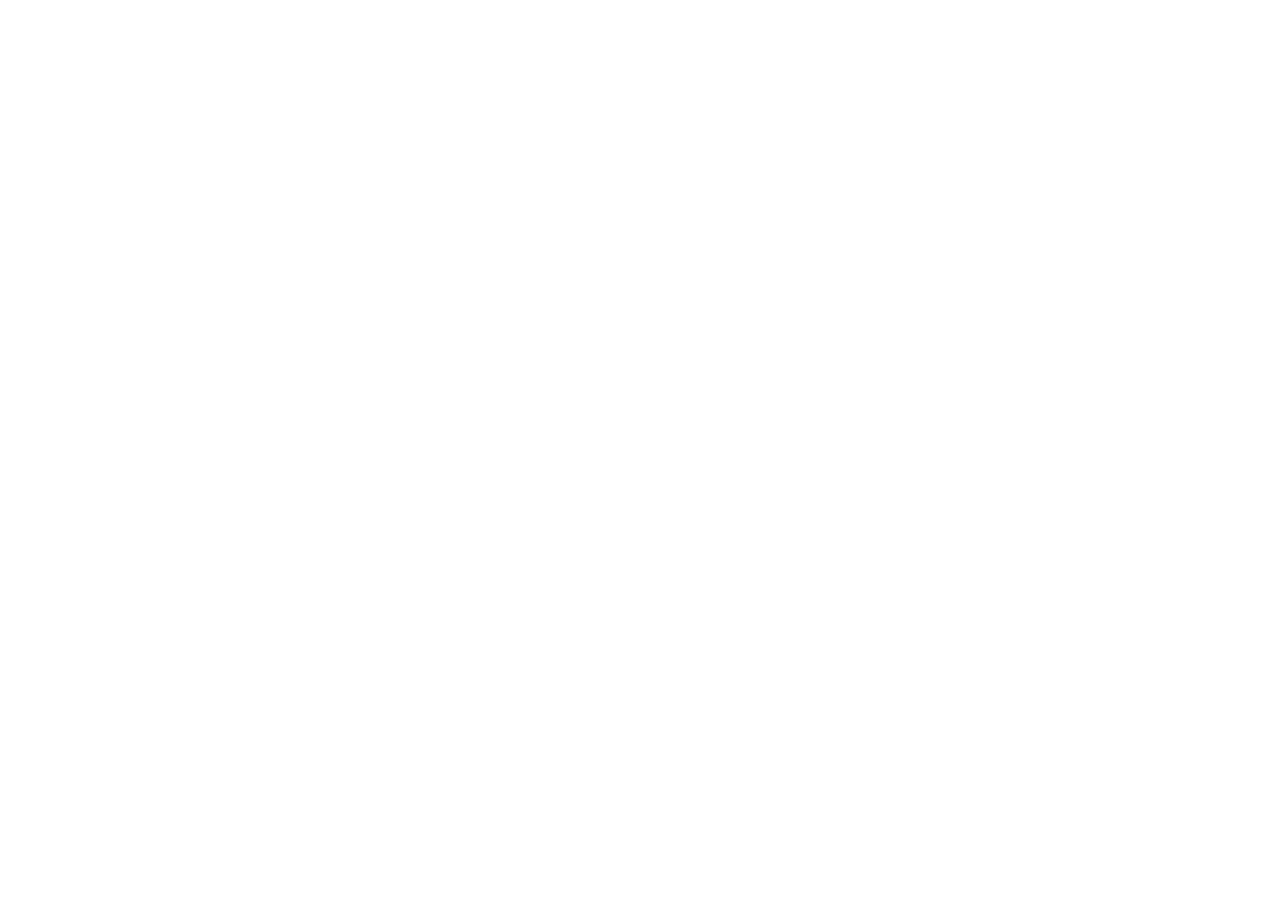
==== data.html @ 478743c4 "set up sass folders" ====
<!DOCTYPE html>
<html lang="en">
<head>
    <meta charset="UTF-8">
    <meta http-equiv="X-UA-Compatible" content="IE=edge">
    <meta name="viewport" content="width=device-width, initial-scale=1.0">
    <title>Document</title>
</head>
<body>
    
</body>
</html>
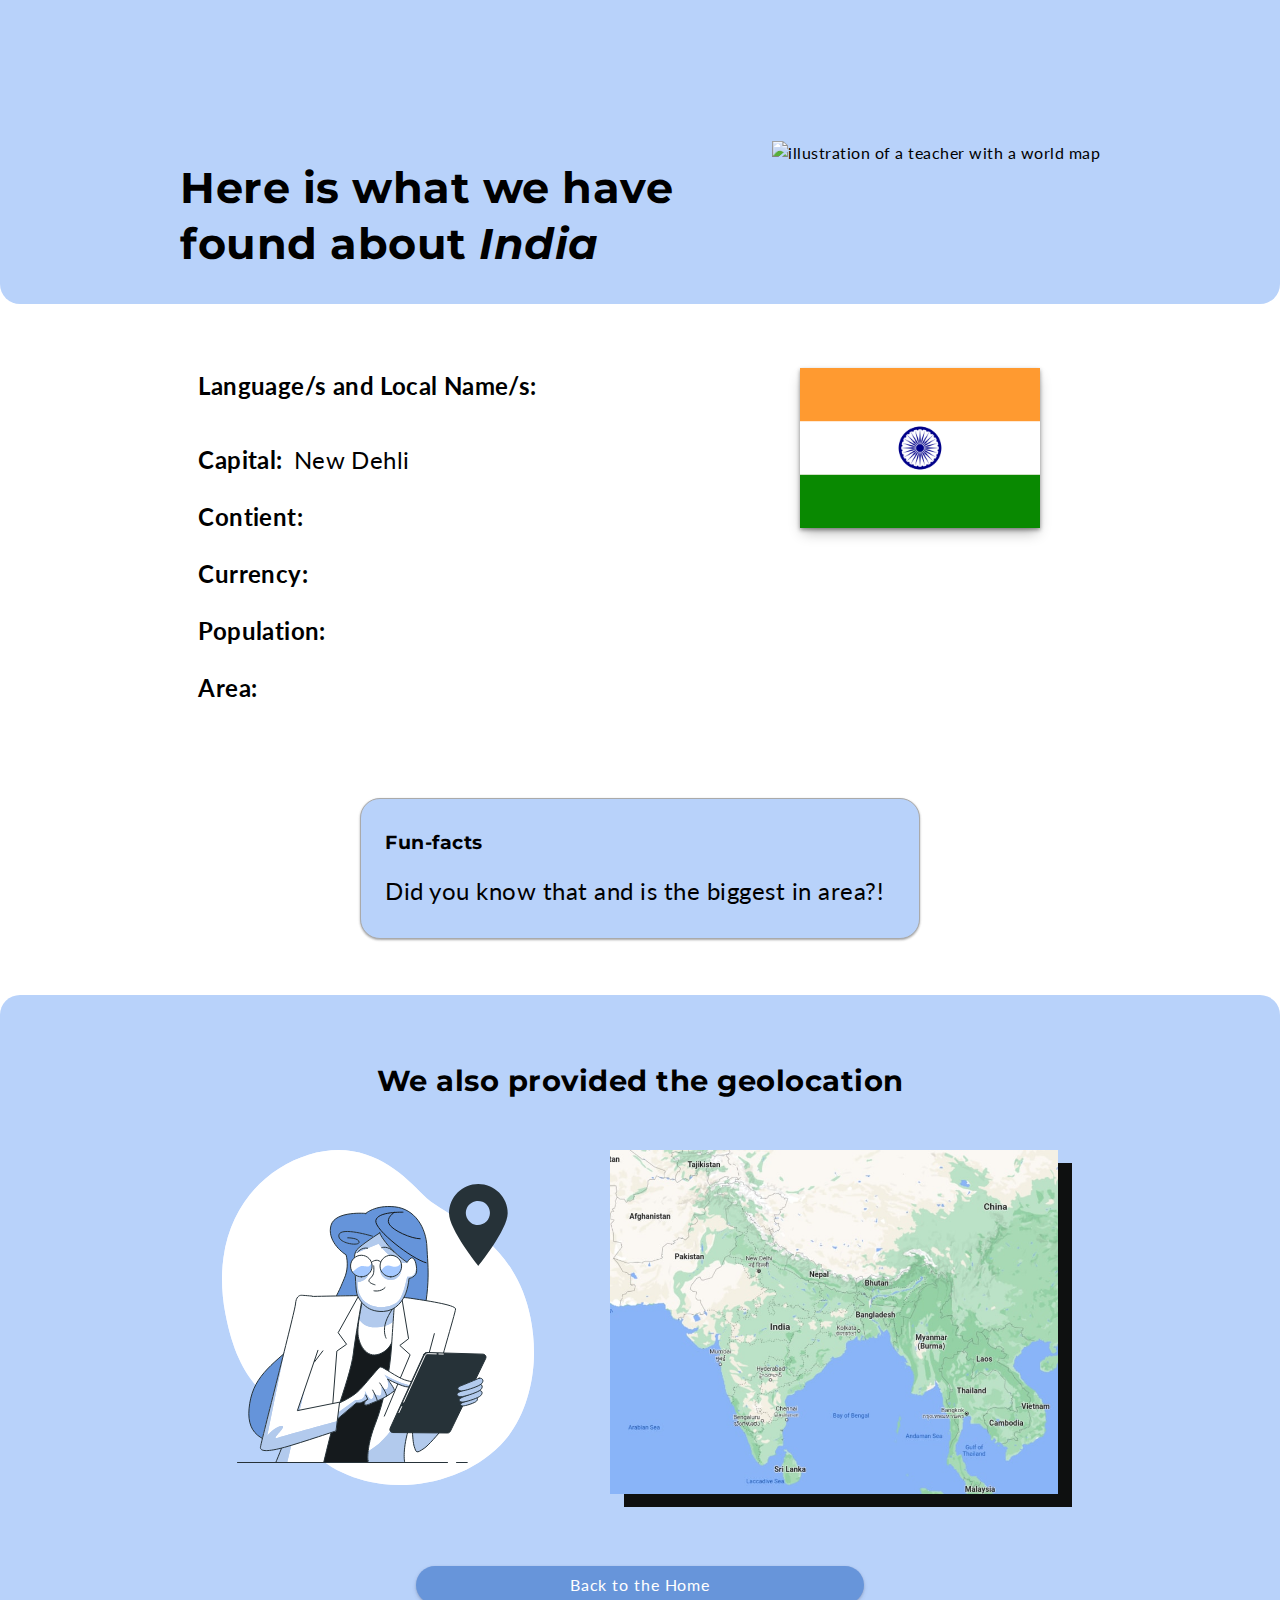
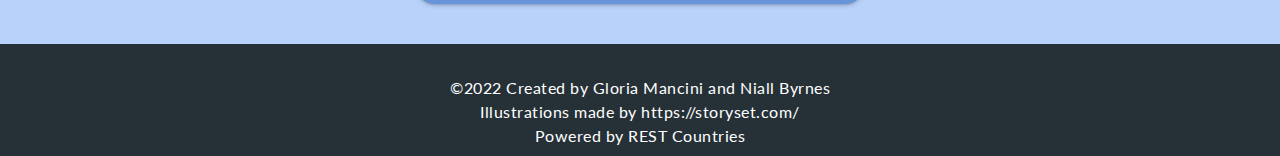
==== commit 12e3b7dc: "add data to the html" ====
--- a/data.html
+++ b/data.html
@@ -1,12 +1,93 @@
 <!DOCTYPE html>
 <html lang="en">
-<head>
-    <meta charset="UTF-8">
-    <meta http-equiv="X-UA-Compatible" content="IE=edge">
-    <meta name="viewport" content="width=device-width, initial-scale=1.0">
+  <head>
+    <meta charset="UTF-8" />
+    <meta http-equiv="X-UA-Compatible" content="IE=edge" />
+    <meta name="viewport" content="width=device-width, initial-scale=1.0" />
     <title>Document</title>
-</head>
-<body>
+    <link rel="preconnect" href="https://fonts.googleapis.com">
+    <link rel="preconnect" href="https://fonts.gstatic.com" crossorigin>
+    <link href="https://fonts.googleapis.com/css2?family=Lato:wght@400;700&family=Montserrat:ital,wght@0,400;0,600;0,700;1,700&display=swap" rel="stylesheet"> 
+     <!--CSS and JS links-->
+    <link rel="stylesheet" href="css/style.css" />  
+    <script src="js/data.js" defer></script>
+  </head>
+  <body>
+    <!--header-->
+    <div class="data-header">
+      <div class="data-header--wrapper">
+        <h1 class="title data-header--title">Here is what we have found about <span class="title--span">India</span></h1>
+        <div class="data-header--img"><img  src="images/teacher-blue.svg" alt="illustration of a teacher with a world map"></div>
+      </div>
+    </div>
+
+    <main>
+      <!--flag and info section-->
+      <div class="content">
+        <div class="flag"><img id="flag" src="images/Flag_of_India.svg.png" alt="national flag" ></div>
+        <div class="info">
+          <div class="info__label">Language/s and Local Name/s:</div>
+            <ul class="local-names"></ul>
+          
+          <div class="info__row flex">
+            <p class="info__label">Capital:</p> <p class="info__text" id="capital">New Dehli</p>
+          </div><div class="info__row flex">
+            <p class="info__label">Contient:</p> <p class="info__text" id="continent"></p>
+          </div>
+          <div class="info__row flex">
+            <p class="info__label">Currency:</p> <p class="info__text" id="currency"></p>
+          </div>
+          <div class="info__row flex">
+            <p class="info__label">Population:</p> <p class="info__text population"></p>
+          </div>
+          <div class="info__row flex">
+            <p class="info__label">Area:</p> <p class="info__text"></p>
+          </div>
+        </div>
+      </div>
     
-</body>
+      <!--fan-facts card-->
+      <div class="card-wrapper">
+        <div class="card">
+          <h2 class="card__title">Fun-facts</h2>
+          <p class="card__text">Did you know that <span class="population-rank"></span> and is the <span></span>  biggest in area?!</p>
+        </div>
+      </div>
+
+      <!--geolocation section-->
+      <div class="geolocation">
+        <h2 class="geolocation__title">We also provided the geolocation</h2>
+        <div class="geolocation__wrapper">
+          <div class="geolocation__img"><img src="images/woman-blue.svg" alt="illustration of a scientist"></div>
+          <div class="geolocation__map"><img src="images/inida-google-map.jpg" alt=""></div>
+        </div>
+        <div class="wrapper-button"><a class="button--back" href="index.html"><button>Back to the Home</button></a></div>
+      </div>
+
+      
+    </main>
+    
+    <!--footer-->
+    <footer class="footer footer--data">
+      <div>
+        <p>&copy;2022 Created by Gloria Mancini and Niall Byrnes</p>
+        <div>
+          <a
+            class="footer__link footer__link--data"
+            href="https://storyset.com/geography"
+            target="_blank"
+            >Illustrations made by https://storyset.com/</a
+          >
+        </div>
+        <div>
+          <a
+            class="footer__link footer__link--data"
+            href="https://restcountries.com/#api-endpoints-v3-language"
+            target="_blank"
+            >Powered by REST Countries</a
+          >
+        </div>
+      </div>
+    </footer>
+  </body>
 </html>--- a/css/style.css
+++ b/css/style.css
@@ -0,0 +1,613 @@
+*,
+*::before,
+*::after {
+  box-sizing: border-box;
+  font-size: 100%;
+}
+
+html {
+  height: 100%;
+}
+
+body {
+  margin: 0;
+  padding: 0;
+  line-height: 1.5;
+  letter-spacing: 0.5px;
+  overflow-x: hidden;
+  font-family: var(--lato-font);
+  display: flex;
+  flex-direction: column;
+  min-height: 100%;
+}
+
+img {
+  width: 100%;
+  display: block;
+}
+
+.index-body {
+  background-color: green;
+}
+
+:root {
+  --primary-clr: hsl(216, 86%, 85%);
+  --secondary-clr: hsl(216, 61%, 63%);
+  --dark-clr: hsl(180, 6%, 6%);
+  --light-clr: hsl(0, 0%, 100%);
+  --neautral-clr: hsl(0, 0%, 50%);
+  --footer-clr: hsl(200, 19%, 18%);
+}
+
+.green-mode {
+  --primary-clr: hsl(144, 60%, 85%);
+  --secondary-clr: hsl(159, 42%, 49%);
+  --dark-clr: hsl(180, 6%, 6%);
+  --light-clr: hsl(0, 0%, 100%);
+  --neautral-clr: hsl(0, 0%, 50%);
+  --footer-clr: hsl(200, 19%, 18%);
+}
+
+:root {
+  --lato-font: "Lato", sans-serif;
+  --montserrat-font: "Montserrat", sans-serif;
+}
+
+h1,
+h2,
+h3,
+p,
+a,
+ul,
+li {
+  margin: 0;
+}
+
+h1,
+h2 {
+  font-family: var(--montserrat-font);
+}
+
+h2 {
+  font-size: 1.2rem;
+}
+
+.title {
+  font-size: 1.8rem;
+  line-height: 1.3;
+}
+.title--span {
+  font-style: italic;
+  font-weight: 700;
+}
+
+a,
+a:visited,
+a:active {
+  text-decoration: none;
+}
+
+ul {
+  list-style: none;
+}
+
+.flex {
+  display: flex;
+}
+
+.footer {
+  text-align: center;
+  margin-top: auto;
+  padding: 2rem 1rem 0.5rem 1rem;
+  font-size: 0.8rem;
+}
+@media (min-width: 52em) {
+  .footer {
+    font-size: 1rem;
+  }
+}
+.footer__link {
+  color: var(--dark-clr);
+}
+.footer__link:hover, .footer__link--data:hover {
+  color: var(--secondary-clr);
+}
+.footer--data {
+  background-color: var(--footer-clr);
+  color: var(--light-clr);
+}
+.footer__link--data {
+  color: var(--light-clr);
+}
+
+button {
+  border-radius: 50px;
+  padding: 0.6rem 0.9rem;
+  border: none;
+  background-color: var(--secondary-clr);
+  color: var(--light-clr);
+  box-shadow: rgba(50, 50, 93, 0.25) 0px 2px 5px -1px, rgba(0, 0, 0, 0.3) 0px 1px 3px -1px;
+  transition: 0.2s ease-in-out 0s;
+  font-family: var(--lato-font);
+  letter-spacing: 0.9px;
+}
+
+@media (max-width: 20em) {
+  .button--form,
+.button--form > button {
+    width: 100%;
+  }
+}
+
+.wrapper-button {
+  display: flex;
+  align-items: center;
+  padding-top: 2rem;
+}
+
+.button--back {
+  display: inline-block;
+  width: 100%;
+  padding: 2.5rem 1.5rem;
+}
+@media (min-width: 37em) {
+  .button--back {
+    max-width: 31rem;
+    margin: 0 auto;
+  }
+}
+.button--back > button {
+  width: 100%;
+}
+
+button:hover {
+  transform: scale(1.1);
+}
+
+.toggle-container {
+  text-align: end;
+}
+@media (min-width: 52em) {
+  .toggle-container {
+    position: absolute;
+    top: 2rem;
+    right: 2rem;
+  }
+}
+
+.toggle {
+  --width: 100px;
+  --height: calc(var(--width) / 3);
+  position: relative;
+  display: inline-block;
+  width: var(--width);
+  height: var(--height);
+  box-shadow: 0px 1px 3px rgba(0, 0, 0, 0.3);
+  cursor: pointer;
+  border-radius: 10px;
+}
+
+.toggle input {
+  display: none;
+}
+
+.toggle .labels {
+  position: absolute;
+  top: 0;
+  left: 0;
+  width: 100%;
+  height: 100%;
+  font-size: 12px;
+  font-family: sans-serif;
+  transition: all 0.4s ease-in-out;
+  overflow: hidden;
+  border-radius: 10px;
+}
+
+.toggle .labels::after {
+  content: attr(data-off);
+  position: absolute;
+  display: flex;
+  justify-content: center;
+  align-items: center;
+  top: 0;
+  left: 0;
+  height: 100%;
+  width: 100%;
+  color: var(--light-clr);
+  background-color: hsl(216deg, 61%, 63%);
+  transition: all 0.4s ease-in-out;
+}
+
+.toggle .labels::before {
+  content: attr(data-on);
+  position: absolute;
+  display: flex;
+  justify-content: center;
+  align-items: center;
+  top: 0;
+  left: calc(var(--width) * -1);
+  height: 100%;
+  width: 100%;
+  color: var(--light-clr);
+  background-color: hsl(159deg, 42%, 49%);
+  text-align: center;
+  text-shadow: 1px 1px 2px rgba(255, 255, 255, 0.4);
+  transition: all 0.4s ease-in-out;
+}
+
+.toggle input:checked ~ .labels::after {
+  transform: translateX(var(--width));
+}
+
+.toggle input:checked ~ .labels::before {
+  transform: translateX(var(--width));
+}
+
+@media (min-width: 52em) {
+  #index__body {
+    background-color: var(--primary-clr);
+  }
+}
+
+.header {
+  position: relative;
+  margin: 1.5rem 1.7rem;
+  font-family: var(--montserrat-font);
+}
+@media (min-width: 52em) {
+  .header {
+    display: flex;
+    padding-top: 5rem;
+    max-width: 90%;
+    margin: 0 auto;
+    background-color: var(--light-clr);
+    margin-top: 6.5rem;
+    border-radius: 20px;
+  }
+}
+@media (min-width: 78.125em) {
+  .header {
+    padding-top: 0;
+  }
+}
+.header__img {
+  margin: 0 auto;
+  padding: 0.5rem;
+  max-width: 25rem;
+}
+@media (min-width: 78.125em) {
+  .header__img {
+    padding: 0;
+    max-width: 37rem;
+  }
+}
+.header__title {
+  margin: 1rem 0 0.6rem 0;
+  font-weight: 700;
+  max-width: 60ch;
+}
+@media (min-width: 37em) {
+  .header__title {
+    font-size: 2.7rem;
+  }
+}
+.header__paragraph {
+  font-weight: 600;
+  max-width: 60ch;
+}
+@media (min-width: 37em) {
+  .header__paragraph {
+    font-size: 1.2rem;
+  }
+}
+.header__form {
+  max-width: 30rem;
+  align-items: center;
+  gap: 1rem;
+}
+@media (max-width: 20em) {
+  .header__form {
+    flex-direction: column;
+    align-items: end;
+    gap: 0;
+  }
+}
+.header__form > form {
+  width: 100%;
+}
+.header__input {
+  font-family: var(--lato-font);
+  width: 100%;
+  border-radius: 50px;
+  border: none;
+  padding: 0.6rem 1rem;
+  box-shadow: rgba(50, 50, 93, 0.25) 0px 2px 5px -1px, rgba(0, 0, 0, 0.3) 0px 1px 3px -1px;
+  margin: 1rem 0;
+}
+.header__input:focus {
+  outline: 1px solid var(--secondary-clr);
+}
+
+@media (min-width: 52em) {
+  .wrapper {
+    margin: 0 auto;
+    padding: 3.8rem 0 4.5rem 0;
+    display: flex;
+    justify-content: center;
+    align-items: center;
+  }
+}
+@media (min-width: 78.125em) {
+  .wrapper {
+    width: 85%;
+  }
+}
+.wrapper--text {
+  width: 100%;
+}
+@media (min-width: 37em) {
+  .wrapper--text {
+    padding-left: 1.5rem;
+    padding-right: 1.5rem;
+  }
+}
+.wrapper--img {
+  width: 100%;
+}
+@media (min-width: 78.125em) {
+  .wrapper--img {
+    width: 85%;
+  }
+}
+
+.error {
+  color: var(--secondary-clr);
+  font-family: var(--lato-font);
+}
+.error__list {
+  padding-left: 0.5rem;
+  font-weight: 600;
+}
+.error__list > li {
+  color: var(--secondary-clr);
+  text-decoration: underline;
+  cursor: pointer;
+}
+
+.data-header {
+  background-color: var(--primary-clr);
+  padding: 0 1.5rem;
+  margin-bottom: 2rem;
+}
+@media (min-width: 52em) {
+  .data-header {
+    padding: 0 4rem;
+    border-radius: 0 0 20px 20px;
+  }
+}
+.data-header--title {
+  text-align: center;
+  padding: 3rem 0 2rem 0;
+  font-size: 1.8rem;
+}
+@media (min-width: 52em) {
+  .data-header--title {
+    font-size: 2.2rem;
+    padding-top: 4rem;
+    text-align: left;
+  }
+}
+@media (min-width: 78.125em) {
+  .data-header--title {
+    width: 50%;
+    font-size: 2.7rem;
+  }
+}
+@media (min-width: 52em) {
+  .data-header--wrapper {
+    display: flex;
+    max-width: 57rem;
+    margin: 0 auto;
+    justify-content: center;
+    padding-top: 2.5rem;
+  }
+}
+@media (min-width: 78.125em) {
+  .data-header--wrapper {
+    padding-top: 6rem;
+    max-width: 66rem;
+  }
+}
+.data-header--img {
+  padding: 0 1.2rem;
+}
+@media (min-width: 37em) {
+  .data-header--img {
+    padding: 0 4rem;
+  }
+}
+@media (min-width: 52em) {
+  .data-header--img {
+    padding: 0 0 0 4rem;
+  }
+}
+
+@media (min-width: 37em) {
+  .data-header--img > img {
+    padding-top: 2.8rem;
+    max-width: 49rem;
+    margin: 0 auto;
+  }
+}
+
+@media (min-width: 52em) {
+  .content {
+    display: grid;
+    grid-template-columns: 2fr 1fr;
+    grid-template-areas: "a  b";
+    max-width: 60rem;
+    margin: 0 auto;
+    padding: 2rem 0;
+  }
+}
+
+.flag {
+  margin: 2rem 0;
+}
+@media (min-width: 52em) {
+  .flag {
+    grid-area: b;
+    margin-top: 0;
+  }
+}
+.flag > img {
+  max-width: 50%;
+  margin: 0 auto;
+  box-shadow: rgba(0, 0, 0, 0.4) 0px 2px 4px, rgba(0, 0, 0, 0.3) 0px 7px 13px -3px, rgba(0, 0, 0, 0.2) 0px -3px 0px inset;
+}
+@media (min-width: 37em) {
+  .flag > img {
+    max-width: 40%;
+  }
+}
+@media (min-width: 52em) {
+  .flag > img {
+    max-width: 15rem;
+    margin-left: 0;
+  }
+}
+
+.info {
+  margin: 0 auto;
+  width: 88%;
+  letter-spacing: 0.4px;
+}
+@media (min-width: 52em) {
+  .info {
+    grid-area: a;
+  }
+}
+.info__row {
+  align-items: baseline;
+  margin-bottom: 1.3rem;
+}
+.info__label {
+  font-weight: 700;
+  font-size: 1.2rem;
+}
+@media (min-width: 37em) {
+  .info__label {
+    font-size: 1.5rem;
+  }
+}
+.info__text {
+  font-size: 1.2rem;
+  padding-left: 0.7rem;
+  font-weight: 400;
+}
+@media (min-width: 37em) {
+  .info__text {
+    font-size: 1.5rem;
+  }
+}
+
+.local-names {
+  display: inline-block;
+  padding-left: 1rem;
+  margin-bottom: 2rem;
+}
+
+.card-wrapper {
+  margin: 2.5rem 1.5rem;
+}
+
+.card {
+  background-color: var(--primary-clr);
+  border-radius: 20px;
+  padding: 1.8rem 1.5rem;
+  max-width: 35rem;
+  margin: 0 auto;
+  border: 0.2px solid #aaa;
+  box-shadow: rgba(0, 0, 0, 0.12) 0px 1px 3px, rgba(0, 0, 0, 0.24) 0px 1px 2px;
+}
+.card__title {
+  margin-bottom: 1rem;
+}
+.card__text {
+  font-size: 1.1rem;
+}
+@media (min-width: 37em) {
+  .card__text {
+    font-size: 1.5rem;
+  }
+}
+.card__span {
+  font-weight: 700;
+}
+
+.geolocation {
+  margin-top: 3.5rem;
+}
+@media (min-width: 52em) {
+  .geolocation {
+    background-color: var(--primary-clr);
+    border-radius: 20px 20px 0 0;
+    padding-top: 2rem;
+  }
+}
+.geolocation__title {
+  margin: 0 auto;
+  max-width: 65%;
+  text-align: center;
+  font-size: 1.4rem;
+}
+@media (min-width: 37em) {
+  .geolocation__title {
+    font-size: 1.8rem;
+    padding-top: 2rem;
+  }
+}
+@media (min-width: 52em) {
+  .geolocation__wrapper {
+    display: flex;
+    max-width: 61rem;
+    margin: 0 auto;
+    padding-top: 3rem;
+  }
+}
+.geolocation__img {
+  max-width: 25rem;
+  margin: 0 auto;
+  padding: 0 2.5rem 0 2rem;
+}
+@media (min-width: 52em) {
+  .geolocation__img {
+    padding: 0 0 0 2rem;
+  }
+}
+@media (min-width: 78.125em) {
+  .geolocation__img {
+    padding-right: 0;
+  }
+}
+.geolocation__map {
+  max-width: 30rem;
+  padding: 0 2rem;
+  margin: 0 auto;
+}
+@media (min-width: 52em) {
+  .geolocation__map {
+    padding: 0 2rem 0 2.5rem;
+  }
+}
+@media (min-width: 78.125em) {
+  .geolocation__map {
+    padding-left: 0;
+  }
+}
+.geolocation__map > img {
+  box-shadow: var(--dark-clr) 14px 13px;
+}
+
+/*# sourceMappingURL=style.css.map */
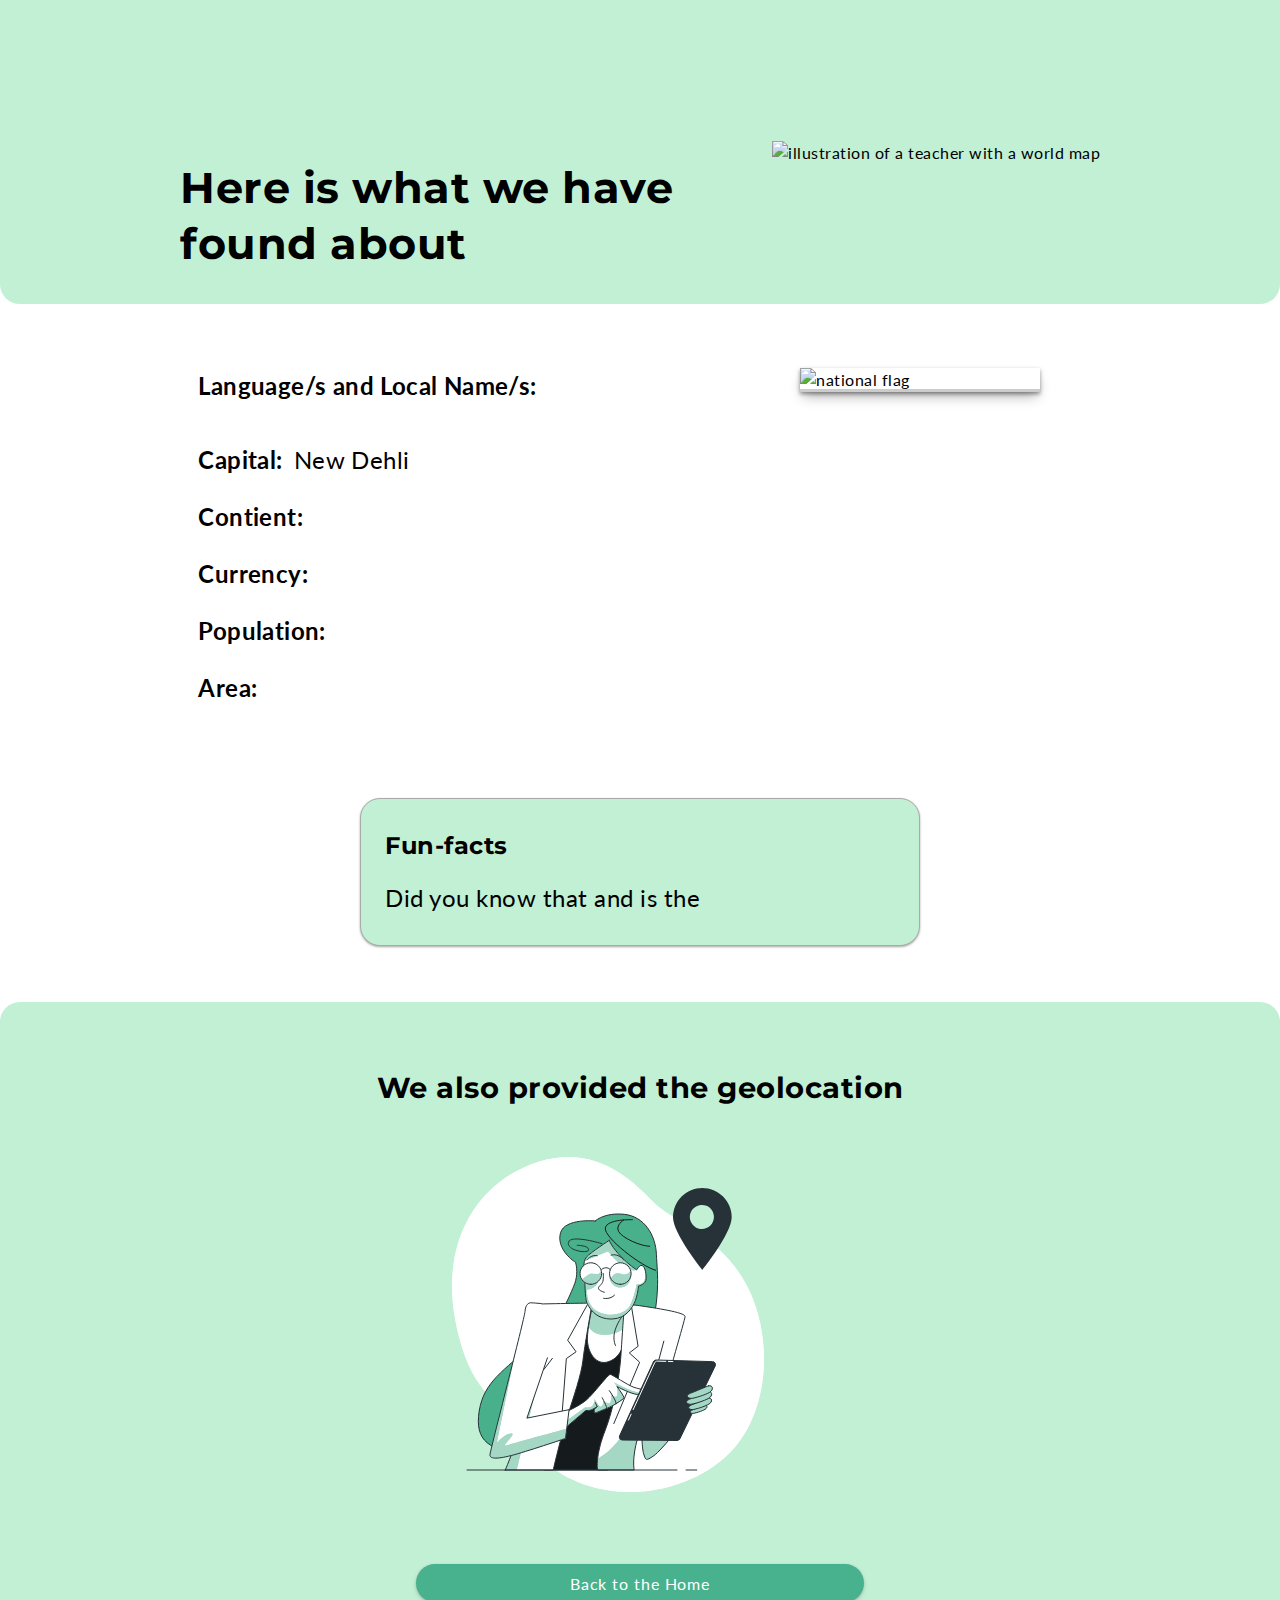
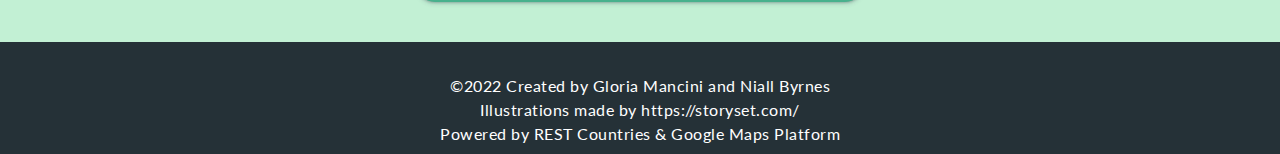
==== commit f8f99998: "style the iframe" ====
--- a/data.html
+++ b/data.html
@@ -5,52 +5,71 @@
     <meta http-equiv="X-UA-Compatible" content="IE=edge" />
     <meta name="viewport" content="width=device-width, initial-scale=1.0" />
     <title>Document</title>
-    <link rel="preconnect" href="https://fonts.googleapis.com">
-    <link rel="preconnect" href="https://fonts.gstatic.com" crossorigin>
-    <link href="https://fonts.googleapis.com/css2?family=Lato:wght@400;700&family=Montserrat:ital,wght@0,400;0,600;0,700;1,700&display=swap" rel="stylesheet"> 
-     <!--CSS and JS links-->
-    <link rel="stylesheet" href="css/style.css" />  
+    <link rel="preconnect" href="https://fonts.googleapis.com" />
+    <link rel="preconnect" href="https://fonts.gstatic.com" crossorigin />
+    <link
+      href="https://fonts.googleapis.com/css2?family=Lato:wght@400;700&family=Montserrat:ital,wght@0,400;0,600;0,700;1,700&display=swap"
+      rel="stylesheet"
+    />
+    <!--CSS and JS links-->
+    <link rel="stylesheet" href="css/style.css" />
     <script src="js/data.js" defer></script>
   </head>
   <body>
     <!--header-->
     <div class="data-header">
       <div class="data-header--wrapper">
-        <h1 class="title data-header--title">Here is what we have found about <span class="title--span">India</span></h1>
-        <div class="data-header--img"><img  src="images/teacher-blue.svg" alt="illustration of a teacher with a world map"></div>
+        <h1 class="title data-header--title">
+          Here is what we have found about
+          <span class="title--span" id="name-title"></span>
+        </h1>
+        <div class="data-header--img">
+          <img alt="illustration of a teacher with a world map" id="teacher" />
+        </div>
       </div>
     </div>
 
     <main>
       <!--flag and info section-->
       <div class="content">
-        <div class="flag"><img id="flag" src="images/Flag_of_India.svg.png" alt="national flag" ></div>
+        <div class="flag">
+          <img id="flag" alt="national flag" />
+        </div>
         <div class="info">
           <div class="info__label">Language/s and Local Name/s:</div>
-            <ul class="local-names"></ul>
-          
+          <ul class="local-names"></ul>
+
           <div class="info__row flex">
-            <p class="info__label">Capital:</p> <p class="info__text" id="capital">New Dehli</p>
-          </div><div class="info__row flex">
-            <p class="info__label">Contient:</p> <p class="info__text" id="continent"></p>
+            <p class="info__label">Capital:</p>
+            <p class="info__text" id="capital">New Dehli</p>
           </div>
           <div class="info__row flex">
-            <p class="info__label">Currency:</p> <p class="info__text" id="currency"></p>
+            <p class="info__label">Contient:</p>
+            <p class="info__text" id="continent"></p>
           </div>
           <div class="info__row flex">
-            <p class="info__label">Population:</p> <p class="info__text population"></p>
+            <p class="info__label">Currency:</p>
+            <p class="info__text" id="currency"></p>
           </div>
           <div class="info__row flex">
-            <p class="info__label">Area:</p> <p class="info__text"></p>
+            <p class="info__label">Population:</p>
+            <p class="info__text population"></p>
+          </div>
+          <div class="info__row flex">
+            <p class="info__label">Area:</p>
+            <p class="info__text area"></p>
           </div>
         </div>
       </div>
-    
+
       <!--fan-facts card-->
       <div class="card-wrapper">
         <div class="card">
           <h2 class="card__title">Fun-facts</h2>
-          <p class="card__text">Did you know that <span class="population-rank"></span> and is the <span></span>  biggest in area?!</p>
+          <p class="card__text">
+            Did you know that <span class="population-rank"></span> and is the
+            <span class="area-rank"></span>
+          </p>
         </div>
       </div>
 
@@ -58,15 +77,19 @@
       <div class="geolocation">
         <h2 class="geolocation__title">We also provided the geolocation</h2>
         <div class="geolocation__wrapper">
-          <div class="geolocation__img"><img src="images/woman-blue.svg" alt="illustration of a scientist"></div>
-          <div class="geolocation__map"><img src="images/inida-google-map.jpg" alt=""></div>
+          <div class="geolocation__img">
+            <img alt="illustration of a scientist" id="scientist" />
+          </div>
+          <div class="geolocation__map" id="geolocation"></div>
         </div>
-        <div class="wrapper-button"><a class="button--back" href="index.html"><button>Back to the Home</button></a></div>
+        <div class="wrapper-button">
+          <a class="button--back" href="index.html"
+            ><button>Back to the Home</button></a
+          >
+        </div>
       </div>
+    </main>
 
-      
-    </main>
-    
     <!--footer-->
     <footer class="footer footer--data">
       <div>
@@ -80,14 +103,15 @@
           >
         </div>
         <div>
-          <a
-            class="footer__link footer__link--data"
+          Powered by 
+          <a class="footer__link footer__link--data"
             href="https://restcountries.com/#api-endpoints-v3-language"
-            target="_blank"
-            >Powered by REST Countries</a
-          >
+            target="_blank">REST Countries</a> & 
+            <a class="footer__link footer__link--data"
+            href="https://developers.google.com/maps"
+            target="_blank">Google Maps Platform</a>
         </div>
       </div>
     </footer>
   </body>
-</html>+</html>
--- a/css/style.css
+++ b/css/style.css
@@ -533,6 +533,12 @@
 }
 .card__title {
   margin-bottom: 1rem;
+  font-size: 1.3;
+}
+@media (min-width: 37em) {
+  .card__title {
+    font-size: 1.5rem;
+  }
 }
 .card__text {
   font-size: 1.1rem;
@@ -579,11 +585,11 @@
 .geolocation__img {
   max-width: 25rem;
   margin: 0 auto;
-  padding: 0 2.5rem 0 2rem;
+  padding: 0 1rem 0 2rem;
 }
 @media (min-width: 52em) {
   .geolocation__img {
-    padding: 0 0 0 2rem;
+    padding: 0 0 0 2.5rem;
   }
 }
 @media (min-width: 78.125em) {
@@ -592,13 +598,14 @@
   }
 }
 .geolocation__map {
-  max-width: 30rem;
-  padding: 0 2rem;
-  margin: 0 auto;
+  display: grid;
+  align-items: center;
+  justify-content: center;
+  margin: 0 2rem;
 }
 @media (min-width: 52em) {
   .geolocation__map {
-    padding: 0 2rem 0 2.5rem;
+    padding: 0 2.5rem 0 0;
   }
 }
 @media (min-width: 78.125em) {
@@ -606,8 +613,23 @@
     padding-left: 0;
   }
 }
-.geolocation__map > img {
+
+.geo-map {
   box-shadow: var(--dark-clr) 14px 13px;
+  width: 250px;
+  height: 150px;
+}
+@media (min-width: 30em) {
+  .geo-map {
+    width: 350px;
+    height: 250px;
+  }
+}
+@media (min-width: 37em) {
+  .geo-map {
+    width: 400px;
+    height: 300px;
+  }
 }
 
 /*# sourceMappingURL=style.css.map */
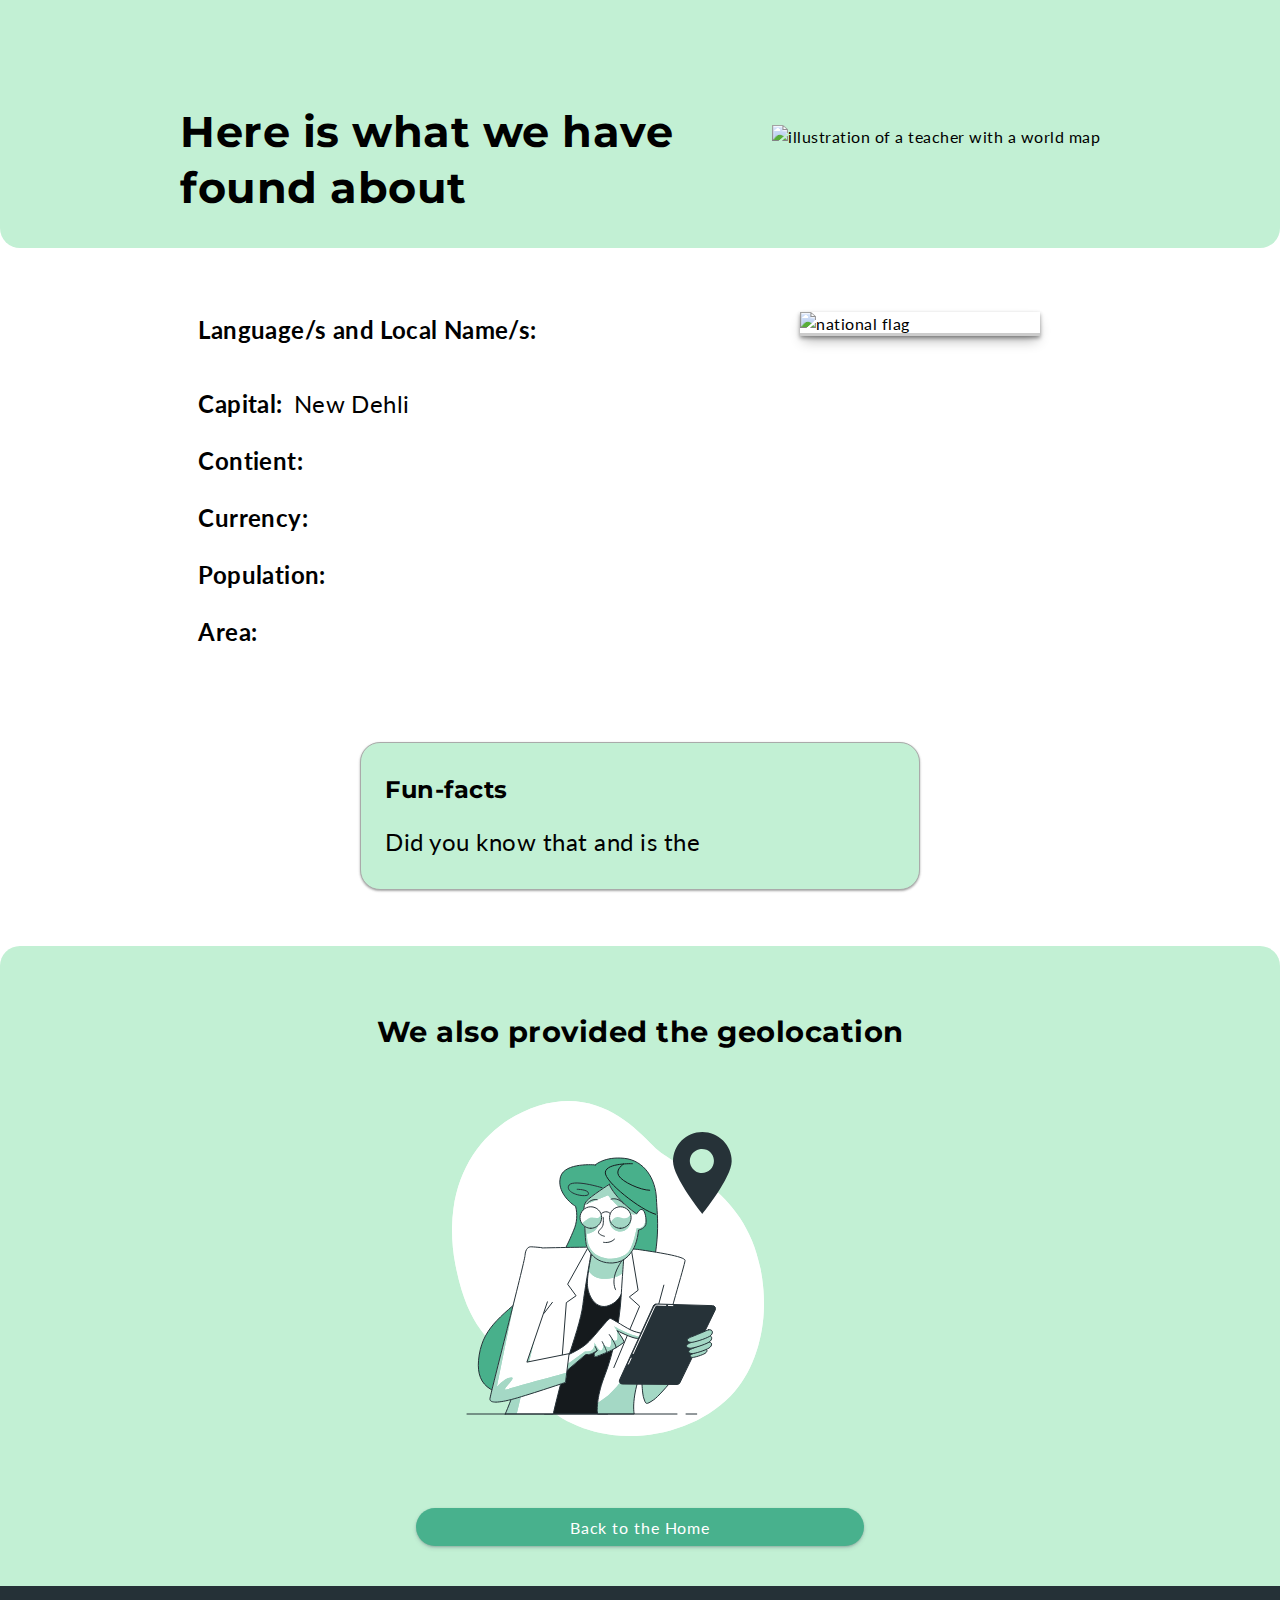
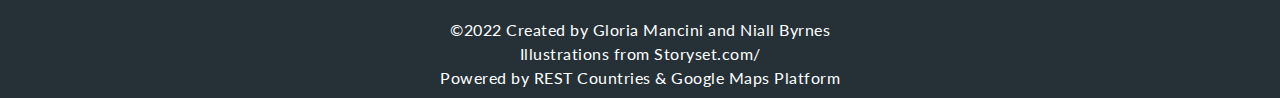
==== commit 69d541f3: "edit data.scss" ====
--- a/data.html
+++ b/data.html
@@ -99,7 +99,7 @@
             class="footer__link footer__link--data"
             href="https://storyset.com/geography"
             target="_blank"
-            >Illustrations made by https://storyset.com/</a
+            >Illustrations from Storyset.com/</a
           >
         </div>
         <div>
--- a/css/style.css
+++ b/css/style.css
@@ -394,7 +394,7 @@
 @media (min-width: 52em) {
   .data-header--title {
     font-size: 2.2rem;
-    padding-top: 4rem;
+    padding-top: 3.5rem;
     text-align: left;
   }
 }
@@ -415,21 +415,28 @@
 }
 @media (min-width: 78.125em) {
   .data-header--wrapper {
-    padding-top: 6rem;
+    padding-top: 3rem;
     max-width: 66rem;
   }
 }
 .data-header--img {
   padding: 0 1.2rem;
+  display: flex;
 }
 @media (min-width: 37em) {
   .data-header--img {
     padding: 0 4rem;
+    margin-top: 2rem;
   }
 }
 @media (min-width: 52em) {
   .data-header--img {
     padding: 0 0 0 4rem;
+  }
+}
+@media (min-width: 52em) {
+  .data-header--img {
+    margin-top: 2rem;
   }
 }
 
@@ -616,8 +623,8 @@
 
 .geo-map {
   box-shadow: var(--dark-clr) 14px 13px;
-  width: 250px;
-  height: 150px;
+  width: 280px;
+  height: 180px;
 }
 @media (min-width: 30em) {
   .geo-map {
